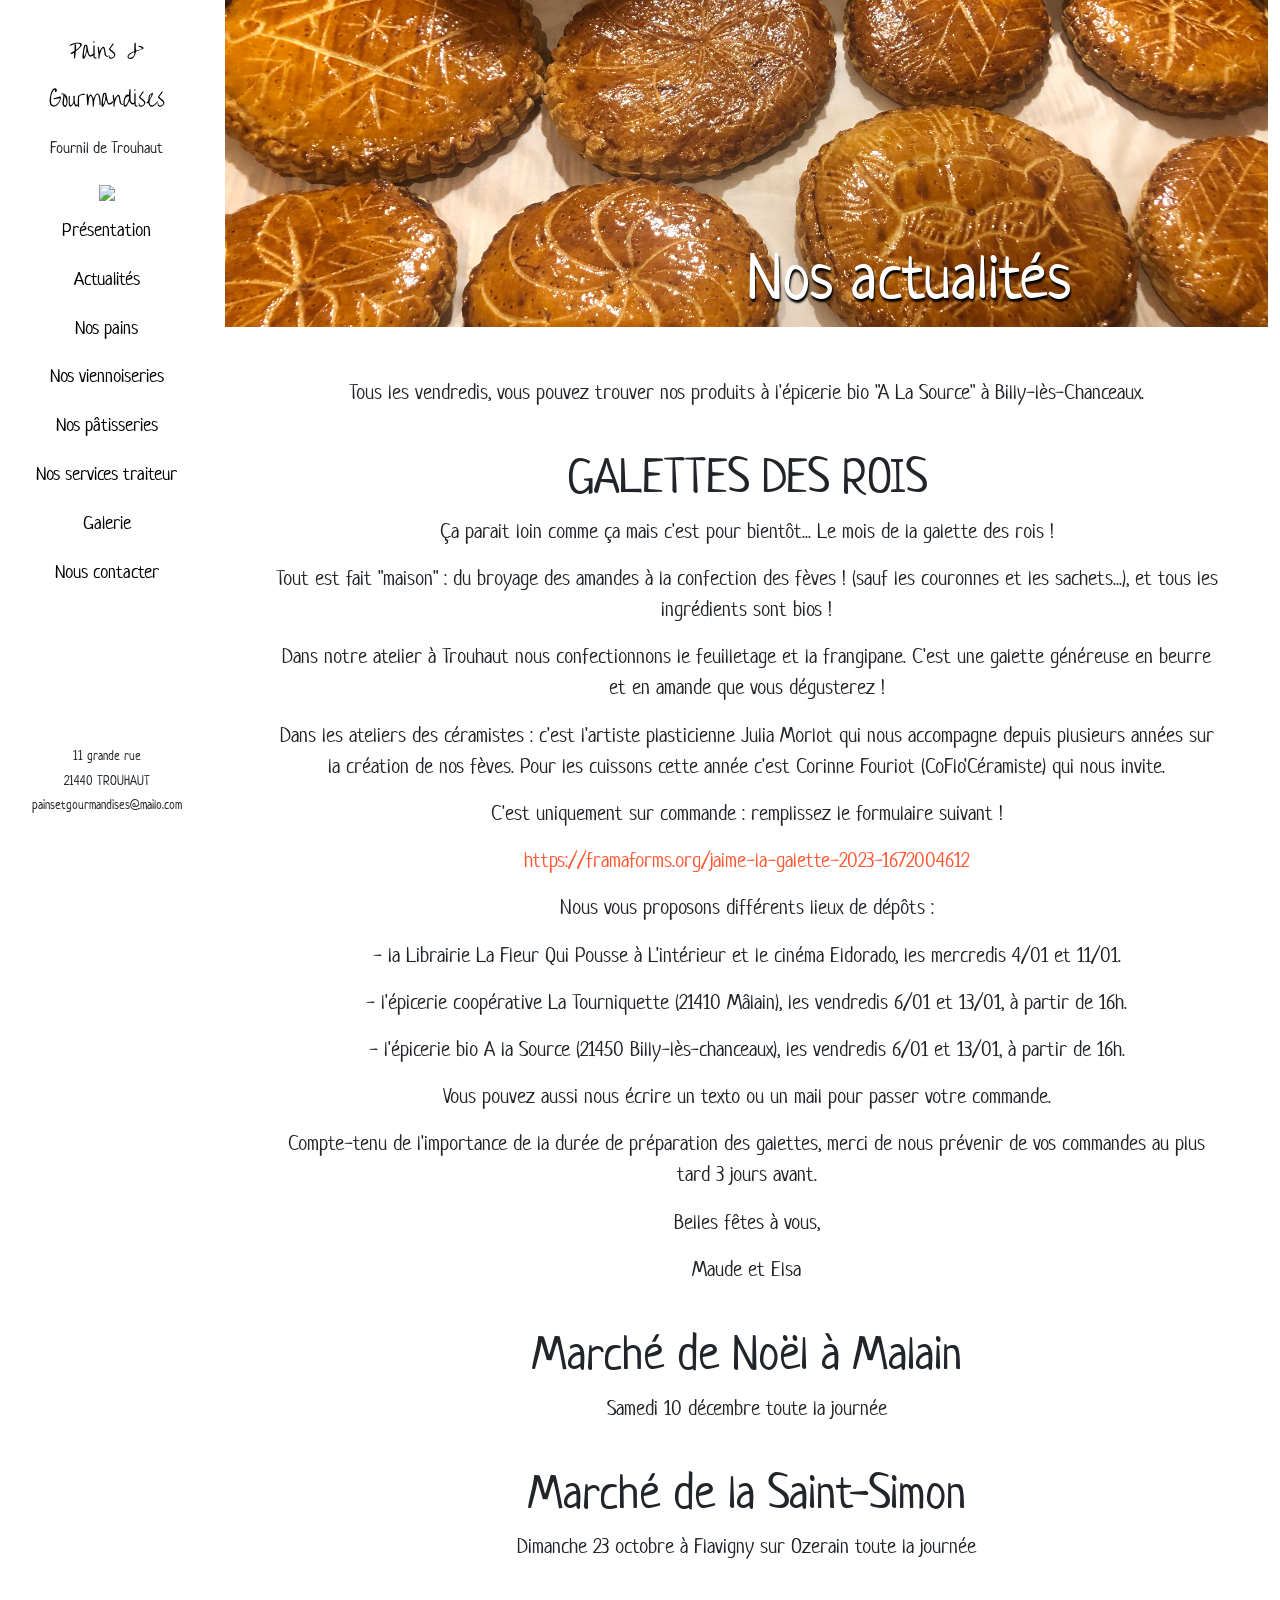
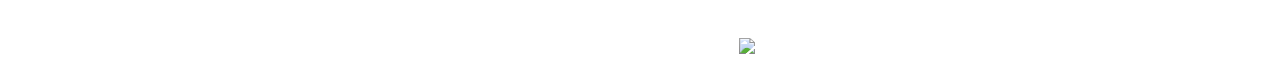
==== actualites.html @ 89eefba8 "Merge pull request #8 from pain-et-gourmandises/master Ajout page Actualités" ====
<!DOCTYPE html>
<html lang="fr">
  <head>
    <meta charset="UTF-8">
    <meta  name="viewport" content="width=device-width, initial-scale=1">

    <title>Pains et Gourmandises</title>

    <link href="https://cdn.jsdelivr.net/npm/bootstrap@5.1.3/dist/css/bootstrap.min.css" rel="stylesheet" integrity="sha384-1BmE4kWBq78iYhFldvKuhfTAU6auU8tT94WrHftjDbrCEXSU1oBoqyl2QvZ6jIW3" crossorigin="anonymous">
    <link rel="stylesheet" href="style.css">
    <link rel="stylesheet" href="https://cdnjs.cloudflare.com/ajax/libs/font-awesome/4.7.0/css/font-awesome.css">

  </head>

   <body>

   <div id="contenu">
     <div class="container-fluid">
       <div class="row">

         <!-- Barre de navigation écran md -->
         <div class="d-none d-md-block col-md-2 fixed-top" style="height: 100%;">
              <div id="colleft">
                <div class="text-center">

                 <div id="logo">
                    <h1><a href="index.html">Pains & Gourmandises</a></h1>
                    <p>Fournil de Trouhaut</p>
                </div>

              <img src="media/separation.jpg" width="60%"/>

                <ul>
                   <li><a href="presentation.html">Présentation</a></li>
                   <li><a href="actualites.html">Actualités</a></li>
                   <li><a href="pains.html">Nos pains</a></li>
                   <li><a href="viennoiseries.html">Nos viennoiseries</a></li>
                   <li><a href="patisseries.html">Nos pâtisseries</a></li>
                   <li><a href="traiteur.html">Nos services traiteur</a></li>
                   <li><a href="galerie.html">Galerie</a></li>
                   <li><a href="nouscontacter.html">Nous contacter</a></li>
                </ul>

                <div id="contact">
                  <p>11 grande rue</p><p>21440 TROUHAUT</p><p>painsetgourmandises@mailo.com</p>
                </div>
              </div>
            </div>
         </div>

         <!-- menu hamburger écran xs et sm -->
         <div class="d-sm-block d-md-none col-sm-12 fixed-top">
           <div id="barnav-xs">
             <div id="logo-xs">
              <a href="index.html">Pains & Gourmandises</a>
            </div>
              <div id="menuburger">
                <label for="menu-cb" class="menu-label">
                  <svg viewBox="0 0 32 32" fill="#ff5733">
                      <rect x="0" y="4" rx="3" ry="3" width="32" height="3" />
                      <rect x="0" y="14" rx="3" ry="3" width="32" height="3" />
                      <rect x="0" y="24" rx="3" ry="3" width="32" height="3" />
                    </svg>              </label>
              <input type="checkbox" id="menu-cb" class="menu-cb">
              <nav class="menu-nav">
                <ul>
                   <li><a href="presentation.html">Présentation</a></li>
                   <li><a href="actualites.html">Actualités</a></li>
                   <li><a href="pains.html">Nos pains</a></li>
                   <li><a href="viennoiseries.html">Nos viennoiseries</a></li>
                   <li><a href="patisseries.html">Nos pâtisseries</a></li>
                   <li><a href="traiteur.html">Nos services traiteur</a></li>
                   <li><a href="galerie.html">Galerie</a></li>
                   <li><a href="nouscontacter.html">Nous contacter</a></li>
                </ul>
              </nav>
              </div>
          </div>
         </div>
                  <div class="d-sm-block d-md-none col-sm-12 vide"></div>



<!-- bandeau -->


<div class="col-md-10 offset-md-2">

  <div class="bandeautitre">
    <img src="media/IMG_2467.JPG" STYLE="WIDTH:100%;" />
    <div class="titre" >
      <h1>Nos actualités</h1>
      </div>
      </div>

<!-- Actualités -->

    <div class="intro">
    <p>Tous les vendredis, vous pouvez trouver nos produits à l'épicerie bio "A La Source" à Billy-lès-Chanceaux.</p>

    <div class="texte">

    <h2>GALETTES DES ROIS </h2>
    <p>Ça parait loin comme ça mais c'est pour bientôt... Le mois de la galette des rois !</p>
    <p> Tout est fait "maison" : du broyage des amandes à la confection des fèves ! (sauf les couronnes et les sachets...), et tous les ingrédients sont bios !</p>
    <p>Dans notre atelier à Trouhaut nous confectionnons le feuilletage et la frangipane. C'est une galette généreuse en beurre et en amande que vous dégusterez !</p>
    <p>Dans les ateliers des céramistes : c'est l'artiste plasticienne Julia Morlot qui nous accompagne depuis plusieurs années sur la création de nos fèves. Pour les cuissons cette année c'est Corinne Fouriot (CoFlo'Céramiste) qui nous invite.</p>
    <p>C'est uniquement sur commande : remplissez le formulaire suivant !</p>
    <p><a href="https://framaforms.org/jaime-la-galette-2023-1672004612" style="color: #ff5733;">https://framaforms.org/jaime-la-galette-2023-1672004612</a></p>
    <p>Nous vous proposons différents lieux de dépôts :</p>
    <p>- la Librairie La Fleur Qui Pousse à L'intérieur et le cinéma Eldorado, les mercredis 4/01 et 11/01.</p>
    <p>- l'épicerie coopérative La Tourniquette (21410 Mâlain), les vendredis 6/01 et 13/01, à partir de 16h.</p>
    <p>- l'épicerie bio A la Source (21450 Billy-lès-chanceaux), les vendredis 6/01 et 13/01, à partir de 16h.</p>
<p>Vous pouvez aussi nous écrire un texto ou un mail pour passer votre commande.</p>
<p>Compte-tenu de l'importance de la durée de préparation des galettes, merci de nous prévenir de vos commandes au plus tard 3 jours avant.</p>
<p>Belles fêtes à vous,<p>
  <p>Maude et Elsa</p>

    <h2>Marché de Noël à Malain</h2>
     <p>Samedi 10 décembre toute la journée</p>

    <h2>Marché de la Saint-Simon</h2>
    <p>Dimanche 23 octobre à Flavigny sur Ozerain toute la journée</p>





    </div>



      <!-- footer -->

      <footer class="footer">
        <img src="media/separation.jpg" width:100% />
      </footer>




                      </div>
                  </div>


                     <!-- jQuery first, then Popper.js, then Bootstrap JS -->
                     <script src="https://code.jquery.com/jquery-3.4.1.slim.min.js" integrity="sha384-J6qa4849blE2+poT4WnyKhv5vZF5SrPo0iEjwBvKU7imGFAV0wwj1yYfoRSJoZ+n" crossorigin="anonymous"></script>
                     <script src="https://cdn.jsdelivr.net/npm/popper.js@1.16.0/dist/umd/popper.min.js" integrity="sha384-Q6E9RHvbIyZFJoft+2mJbHaEWldlvI9IOYy5n3zV9zzTtmI3UksdQRVvoxMfooAo" crossorigin="anonymous"></script>
                  <script src="https://stackpath.bootstrapcdn.com/bootstrap/4.4.1/js/bootstrap.min.js" integrity="sha384-wfSDF2E50Y2D1uUdj0O3uMBJnjuUD4Ih7YwaYd1iqfktj0Uod8GCExl3Og8ifwB6" crossorigin="anonymous"></script>

                    </body>

                  </html>
---- style.css ----
@import url('https://fonts.googleapis.com/css2?family=Dancing+Script:wght@400;500;600;700&display=swap');
@import url('https://fonts.googleapis.com/css2?family=Advent+Pro:wght@100;200;300;400;500;600;700&display=swap');
@import url('https://fonts.googleapis.com/css2?family=Indie+Flower&display=swap');
@import url('https://fonts.googleapis.com/css2?family=EB+Garamond:ital,wght@0,500;0,600;0,700;0,800;1,400;1,500;1,600;1,700;1,800&display=swap');
@import url('https://fonts.googleapis.com/css2?family=Amatic+SC:wght@400;700&family=EB+Garamond:ital,wght@0,500;0,600;0,700;0,800;1,400;1,500;1,600;1,700;1,800&family=Liu+Jian+Mao+Cao&family=Marcellus&family=Neucha&family=Poiret+One&display=swap');

#contenu {
  font-family: 'Neucha', serif;
  display:inline-block;
}

#contenu a {
  color:black;
  text-decoration:none;
}

#contenu a:hover{
  color:#ff5733;
}

#colleft {
  height: 100%;
}

#logo {
  padding-top:20px;
  }

#logo h1 a{
  font-size:2vw;
  font-family: 'Liu Jian Mao Cao', cursive;
}
#logo p {
  margin-top:20px;
  margin-bottom:20px;
}

#colleft img{
  margin-top:5px;
  margin-bottom:5px;
  margin-left:auto;
  margin-right: auto;
}

#colleft ul{
  list-style: none;
  padding-left:inherit;
}

#colleft li{
  font-size:1.5vw;
  padding-top:10px;
  padding-bottom:10px;
}



#contact{
  margin-top:150px;
}


#contact p{
  margin-top:5px;
  margin-bottom:5px;
  font-size:1vw;
}

/* barnav xs */

#barnav-xs{
  background-color: white;
  height:90px;
}

#logo-xs a{
  float:left;
  margin:25px;
  font-size:7vw;
  font-family: 'Liu Jian Mao Cao', cursive;
}

svg{
  position:fixed;
  top:32px;
  right:40px;
  height:32px;
  width:32px;
}

.menu-label,
.menu-cb{
  appearance:none;
}


.menu-nav ul{
  list-style: none;
  font-size: 5vw;
  margin-bottom:30px;
}

.menu-nav{
  display:none;
  padding-top:110px;
  background-color:white;
  font-size:5vw;
  padding-bottom: 10px;
}
.menu-nav li{
    padding-left:10px;
    padding-bottom:15px;
}
.menu-cb:checked ~ .menu-nav{
  display:block;
}

.vide{
  height: 100px;
}


/* photo en galery */

.galery img {
  padding-bottom:24px;
}

.galery-mozaique img{
  width:24%;
  padding:1%;
}

/* Presentation*/

.titrepage h1{
  padding-top:40px;
  text-align: center;
  font-size:4vw;
}

#textepresentation{
  padding:20px;
  background-color: white;
  position:relative;
  left:350px;
  bottom:230px;
  width:500px;
}

.exergue {
  font-size:5vw;
  padding-top:200px;
}


/* Pages */

 .bandeautitre {
   position:relative;
   width: 100%;
}

.titre h1{
  color:white;
  font-size: 5vw;
  position:absolute;
  text-shadow: 1px 3px 2px black;
  top:73%;
  left:50%;

}

.bandeausoustitre{
  position:relative;
  margin-left:10%;
  margin-top:50px;
}
.bandeausoustitre img{
  width:50%;
}

.soustitre h2{
position:absolute;
font-size:6vw;
text-shadow: 1px 3px 2px white;
top:74%;
left:42%;
}

.page h2{
  font-size:4rem;
  position:relative;
  top:60%;
}

.intro {
  margin-top:50px;
  margin-bottom:5px;
}
.intro p {
  font-size:1.3rem;
  text-align: center;
  margin-left: 50px;
  margin-right: 50px;
}

.texte h2 {
  text-align: center;
  font-size:3rem;
  margin-top:40px;
  margin-bottom:10px;
}
.texte h3 {
  text-align: center;
  font-size:2rem;
  margin-top:40px;
  margin-bottom:10px;
}

.texte p {
  text-align: center;
  font-size:1.3rem;
  margin-left: 50px;
  margin-right: 50px;
}

.texteproduit {
  padding-top:5%;
  padding-left:10%;
}
.texteproduit h3{
  text-align: left;
  padding-top:3%;
  text-decoration: underline;
  cursor:pointer;
}

/* footer */
.footer {
  text-align: center;
  margin-top:70px;
  margin-bottom:10px;
}

/* checkbox produits */
.description-cb {
position:relative;
}
.description-cb p{
  font-size:1.1rem;
}

.img-cb img{
  width:35%;
  position:relative;
  left:5%;
  margin-top:20px;
  margin-bottom: 40px;
}

.pomme-label,
.pomme-cb,
.amandirepoire-label,
.amandinepoire-cb,
.citronmerengue-label,
.citronmerengue-cb,
.tartechocolat-label,
.tartechocolat-cb,
.foretnoire-label,
.foretnoire-cb,
.pavlova-cb,
.pavlova-label,
.royal-label,
.royal-cb,
.macarons-label,
.macarons-cb,
.opera-label,
.opera-cb,
.parisbrest-label,
.parisbrest-cb,
.financiers-label,
.financiers-cb,
.financiersframboiseromarin-label,
.financiersframboiseromarin-cb,
.cookiessarrasinnoisette-label,
.cookiessarrasinnoisette-cb,
.canneles-label,
.canneles-cb{
  appearance:none;
}

.descriptionpomme{
  display:none;
}
.pomme-cb:checked ~ .descriptionpomme{
  display:block;
}

.descriptionamandinepoire{
  display:none;
}
.amandinepoire-cb:checked ~ .descriptionamandinepoire{
  display:block;
}

.descriptioncitronmerengue{
  display:none;
}
.citronmerengue-cb:checked ~ .descriptioncitronmerengue{
  display:block;
}

.descriptiontartechocolat{
  display:none;
}
.tartechocolat-cb:checked ~ .descriptiontartechocolat{
  display:block;
}

.descriptionforetnoire{
  display:none;
}
.foretnoire-cb:checked ~ .descriptionforetnoire{
  display:block;
}

.descriptionpavlova{
  display: none;
}
.pavlova-cb:checked ~ .descriptionpavlova{
  display: block;
}

.descriptionroyal{
  display:none;
}
.royal-cb:checked ~ .descriptionroyal{
  display:block;
}

.descriptionmacarons{
  display:none;
}
.macarons-cb:checked ~ .descriptionmacarons{
  display:block;
}

.descriptionopera{
  display:none;
}
.opera-cb:checked ~ .descriptionopera{
  display:block;
}

.descriptionparisbrest{
  display:none;
}
.parisbrest-cb:checked ~ .descriptionparisbrest{
  display:block;
}

.descriptionfinanciers{
  display:none;
}
.financiers-cb:checked ~ .descriptionfinanciers{
  display:block;
}

.descriptionfinanciersframboiseromarin{
  display:none;
}
.financiersframboiseromarin-cb:checked ~ .descriptionfinanciersframboiseromarin{
  display:block;
}

.descriptioncookiessarrasinnoisette{
  display:none;
}
.cookiessarrasinnoisette-cb:checked ~ .descriptioncookiessarrasinnoisette{
  display:block;
}

.descriptioncanneles{
  display:none;
}
.canneles-cb:checked ~ .descriptioncanneles{
  display:block;
}
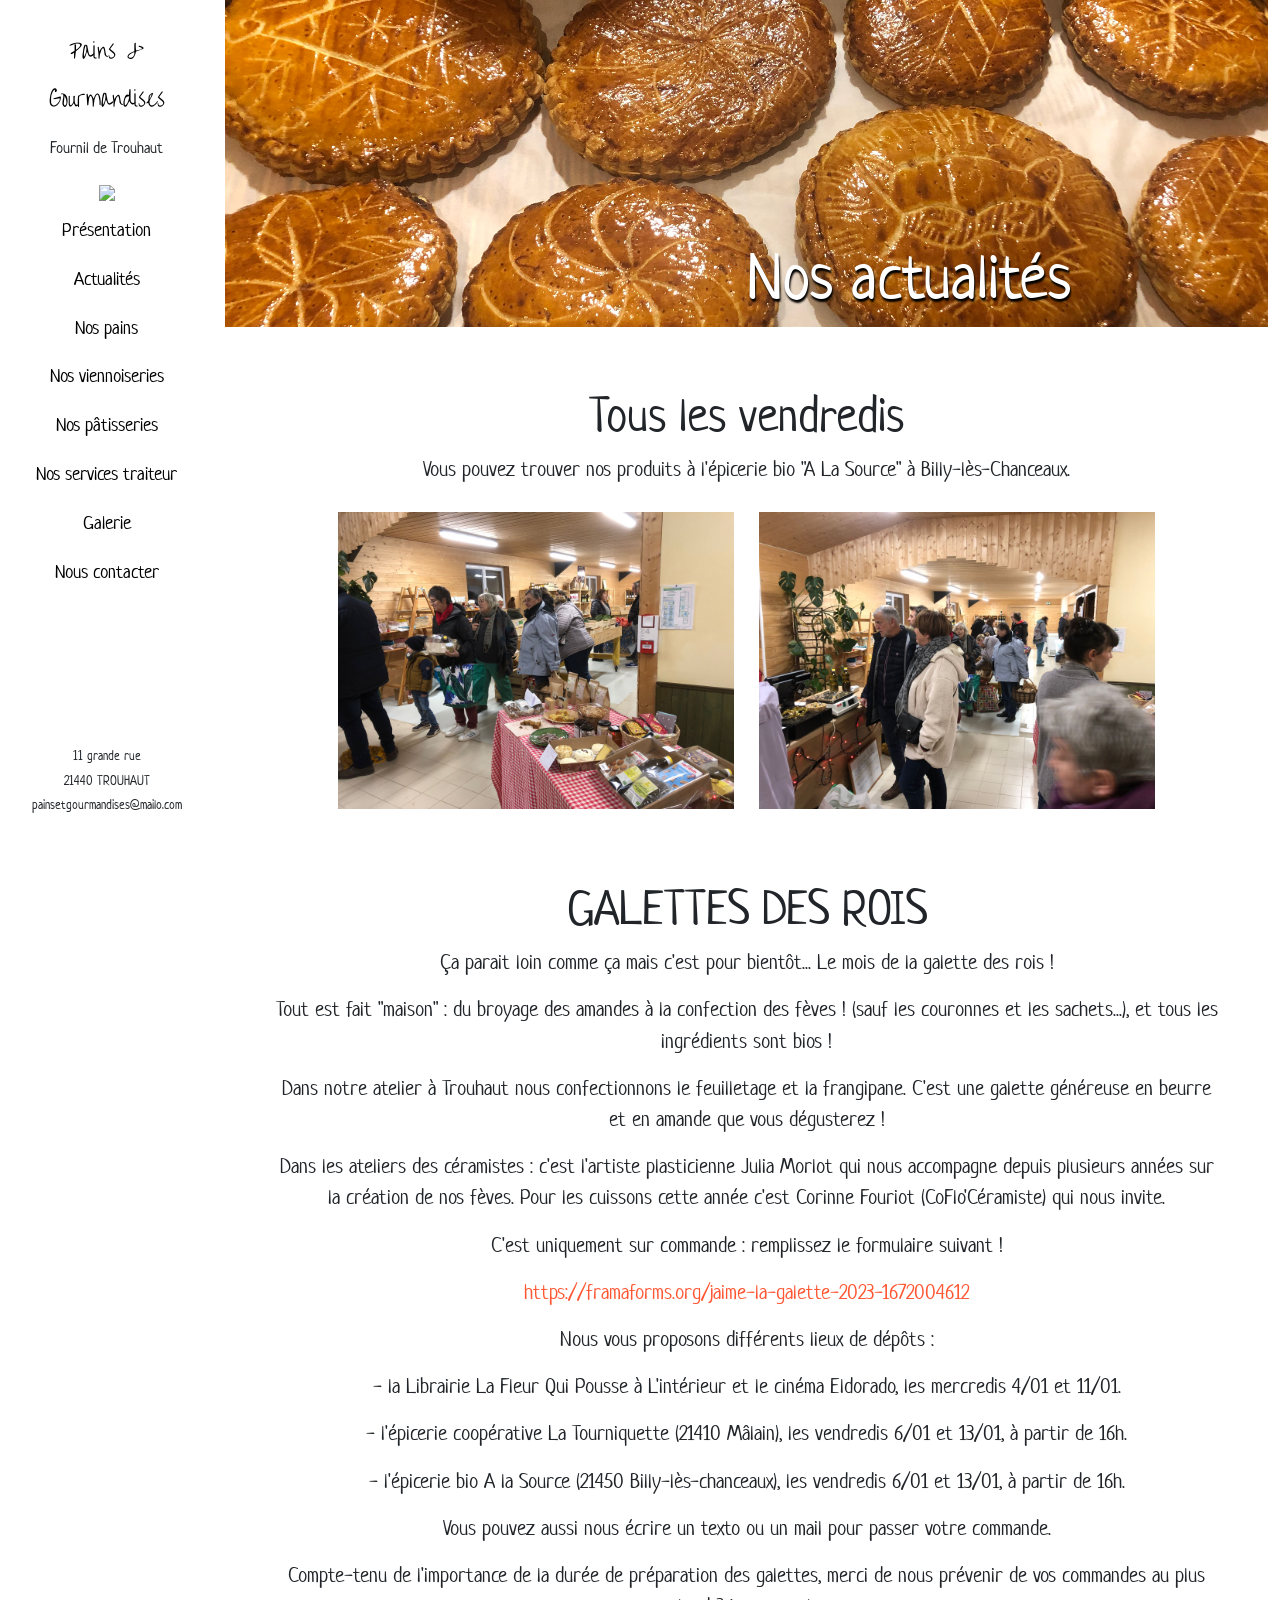
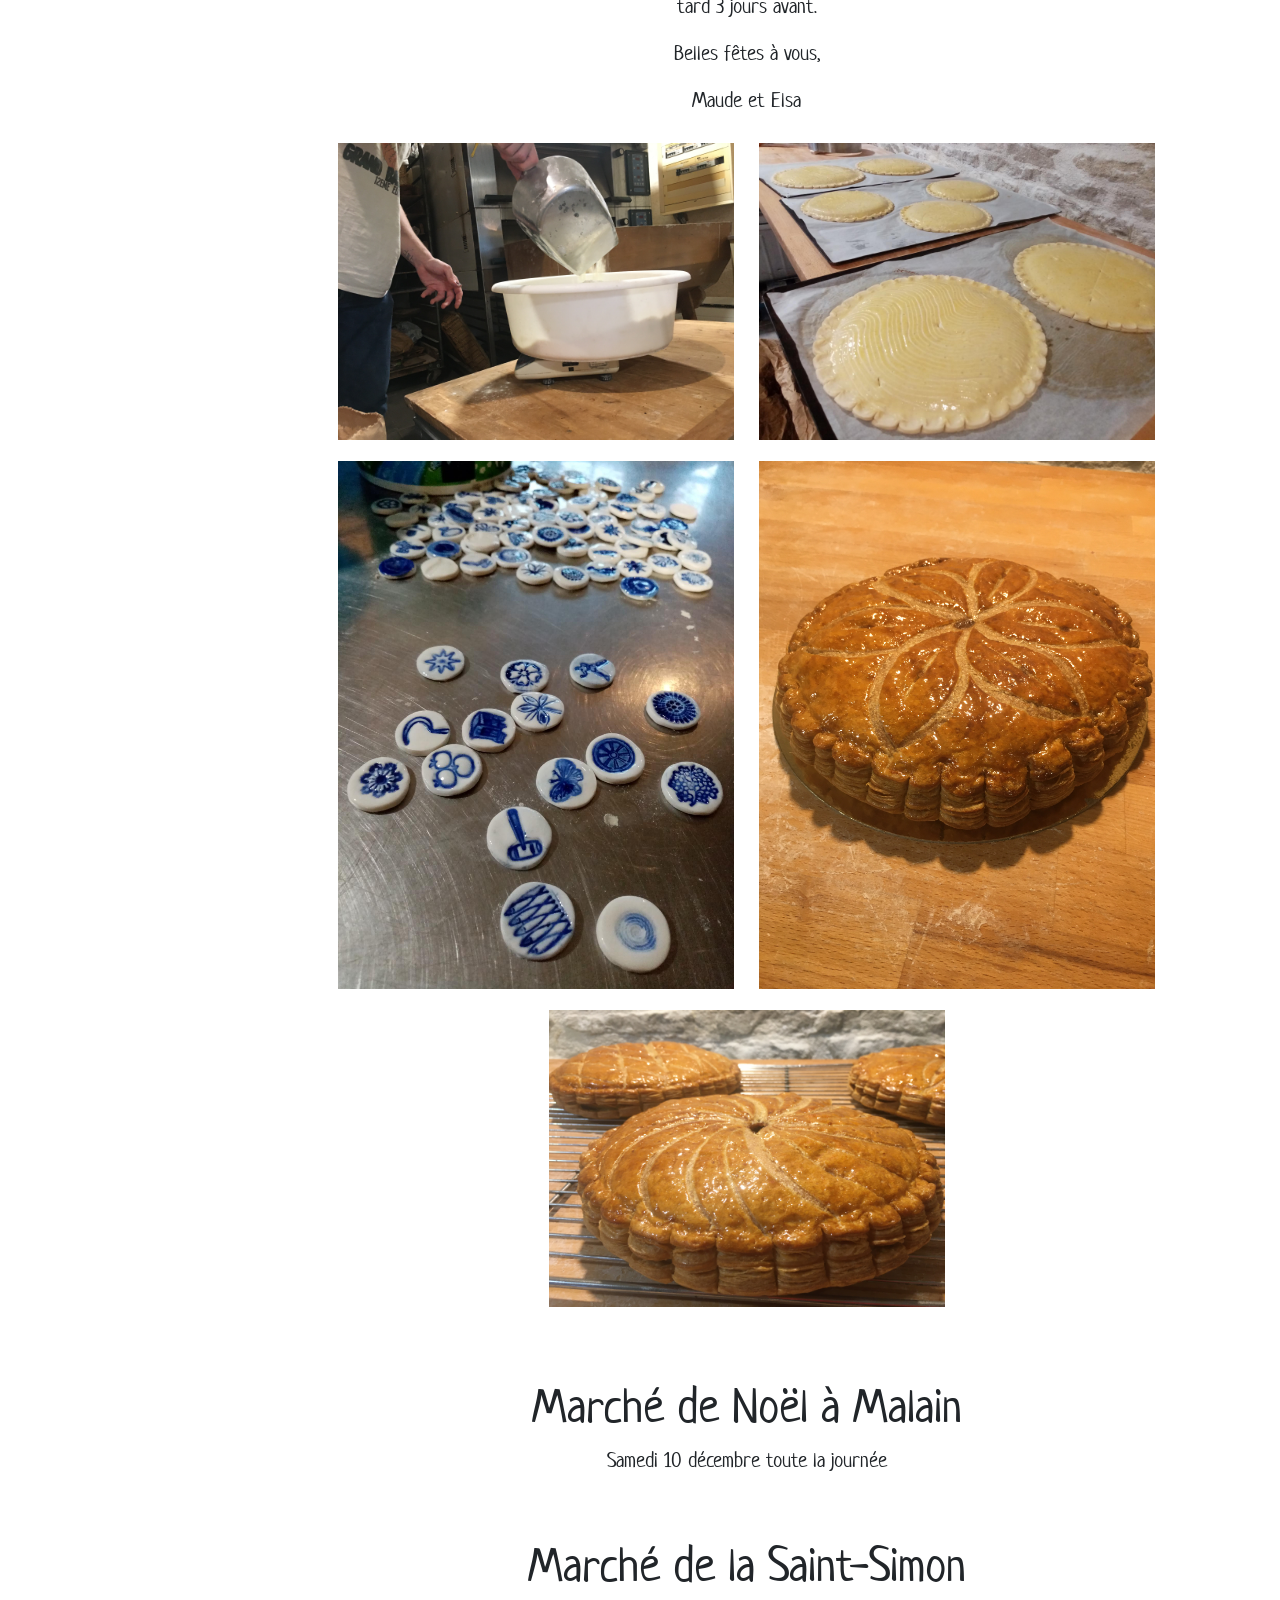
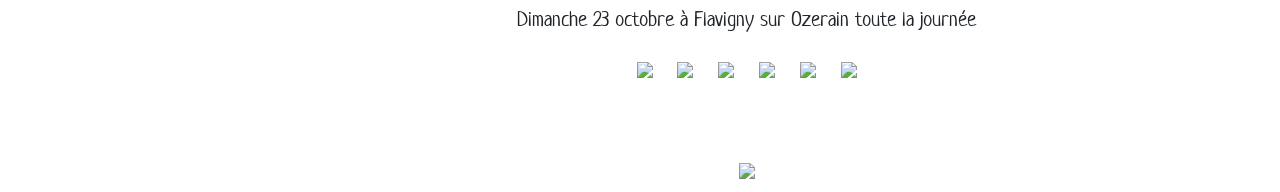
==== commit 848d8272: "Merge pull request #9 from pain-et-gourmandises/master Ajout photos actualités" ====
--- a/actualites.html
+++ b/actualites.html
@@ -95,8 +95,13 @@
 
 <!-- Actualités -->
 
-    <div class="intro">
-    <p>Tous les vendredis, vous pouvez trouver nos produits à l'épicerie bio "A La Source" à Billy-lès-Chanceaux.</p>
+    <div class="texte">
+    <h2>Tous les vendredis</h2>
+    <p>Vous pouvez trouver nos produits à l'épicerie bio "A La Source" à Billy-lès-Chanceaux.</p>
+    <div class="image">
+    <a href="media/source1.jpg"><img src="media/source1.jpg" /></a>
+    <a href="media/source2.jpg"><img src="media/source2.jpg" /></a>
+     </div>
 
     <div class="texte">
 
@@ -115,12 +120,28 @@
 <p>Compte-tenu de l'importance de la durée de préparation des galettes, merci de nous prévenir de vos commandes au plus tard 3 jours avant.</p>
 <p>Belles fêtes à vous,<p>
   <p>Maude et Elsa</p>
+  <div class="image">
+    <a href="media/galettes/galette1.JPG"><img src="media/galettes/galette1.JPG" /></a>
+    <a href="media/galettes/galette4.JPG"><img src="media/galettes/galette4.JPG" /></a>
+    <a href="media/galettes/galette3.JPG"><img src="media/galettes/galette3.JPG" /></a>
+    <a href="media/galettes/galette6.JPG"><img src="media/galettes/galette6.JPG" /></a>
+    <a href="media/galettes/galette7.JPG"><img src="media/galettes/galette7.JPG" /></a>
+  </div>
+
 
     <h2>Marché de Noël à Malain</h2>
      <p>Samedi 10 décembre toute la journée</p>
 
     <h2>Marché de la Saint-Simon</h2>
     <p>Dimanche 23 octobre à Flavigny sur Ozerain toute la journée</p>
+    <div class="image">
+      <a href="media/flavigny/IMG_4337.JPG"><img src="media/flavigny/IMG_4337.JPG" /></a>
+      <a href="media/flavigny/IMG_4340.JPG"><img src="media/flavigny/IMG_4340.JPG" /></a>
+      <a href="media/flavigny/IMG_4338.JPG"><img src="media/flavigny/IMG_4338.JPG" /></a>
+      <a href="media/flavigny/IMG_4339.JPG"><img src="media/flavigny/IMG_4339.JPG" /></a>
+      <a href="media/flavigny/IMG_4341.JPG"><img src="media/flavigny/IMG_4341.JPG" /></a>
+      <a href="media/flavigny/IMG_4342.JPG"><img src="media/flavigny/IMG_4342.JPG" /></a>
+    </div>
 
 
 
--- a/style.css
+++ b/style.css
@@ -208,7 +208,7 @@
 .texte h2 {
   text-align: center;
   font-size:3rem;
-  margin-top:40px;
+  margin-top:60px;
   margin-bottom:10px;
 }
 .texte h3 {
@@ -223,6 +223,15 @@
   font-size:1.3rem;
   margin-left: 50px;
   margin-right: 50px;
+}
+
+.image {
+  text-align: center;
+}
+
+.image img{
+  width:40%;
+  padding:1%;
 }
 
 .texteproduit {
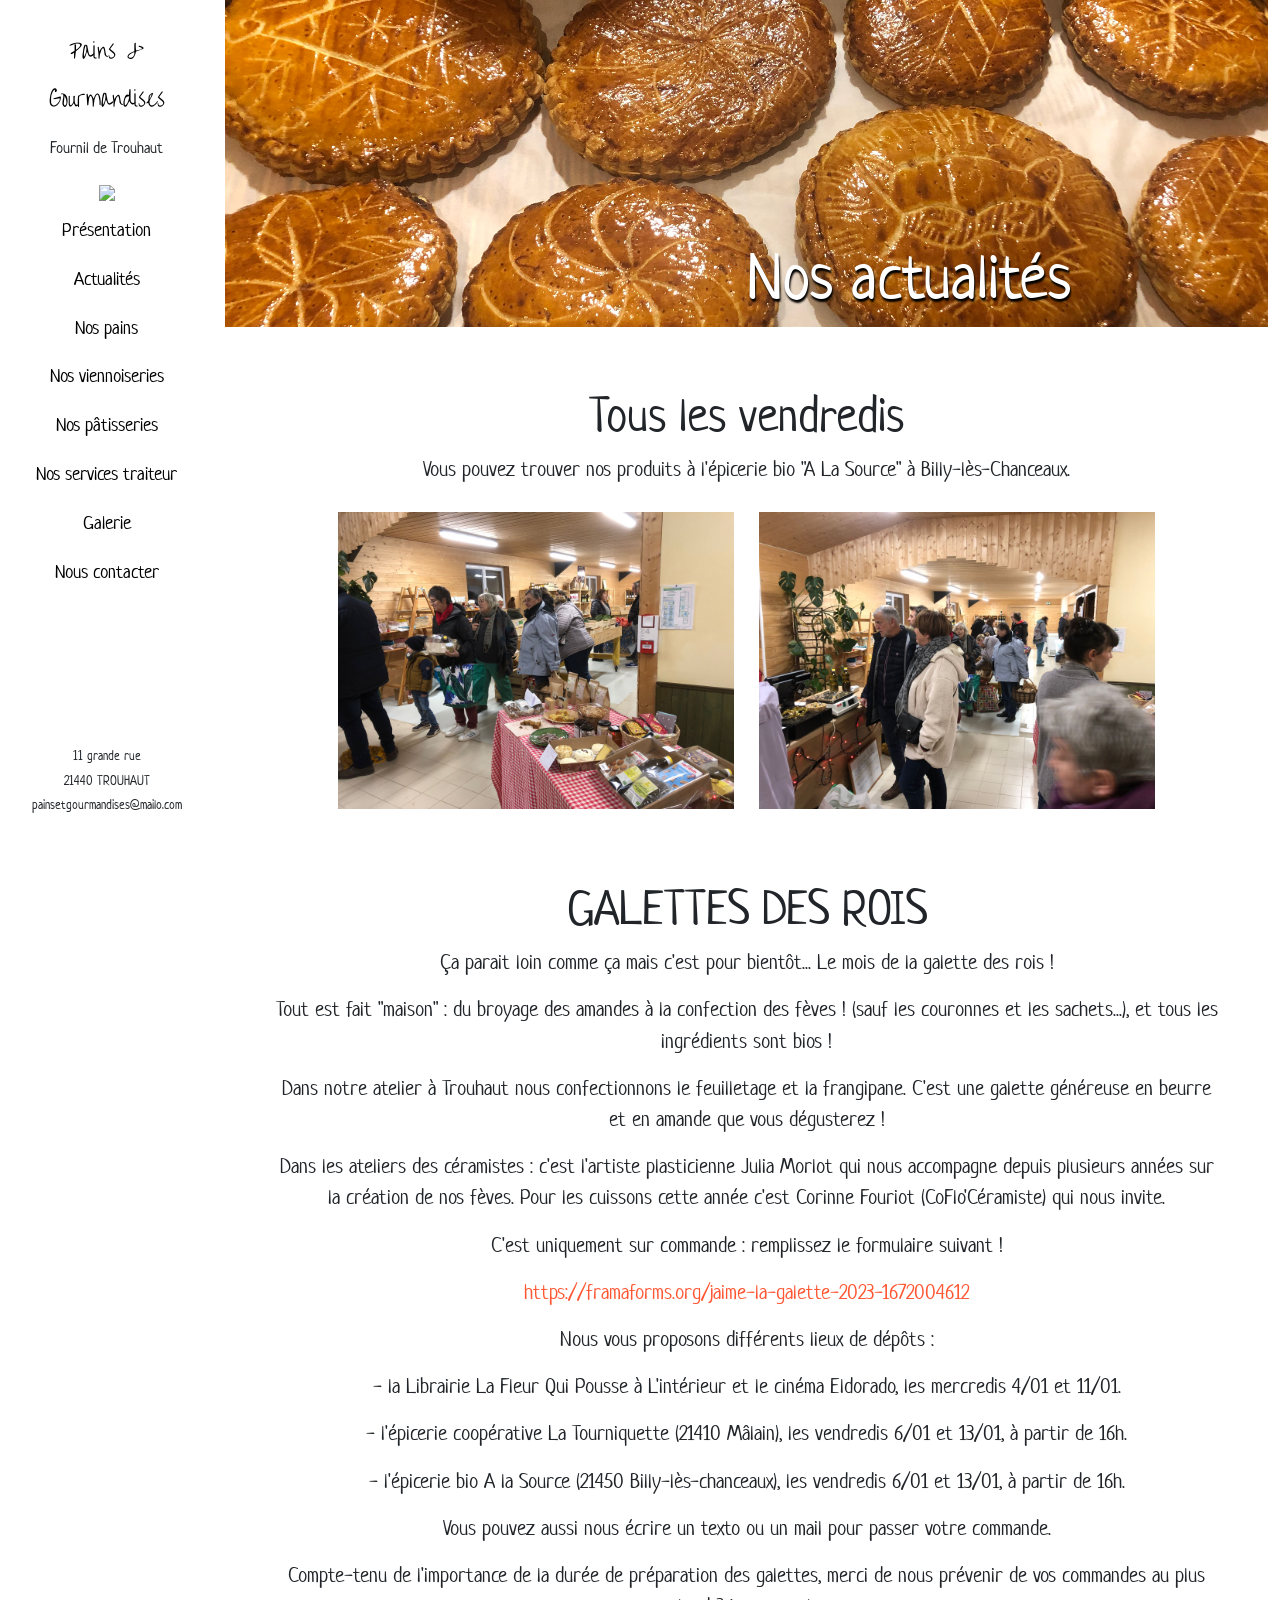
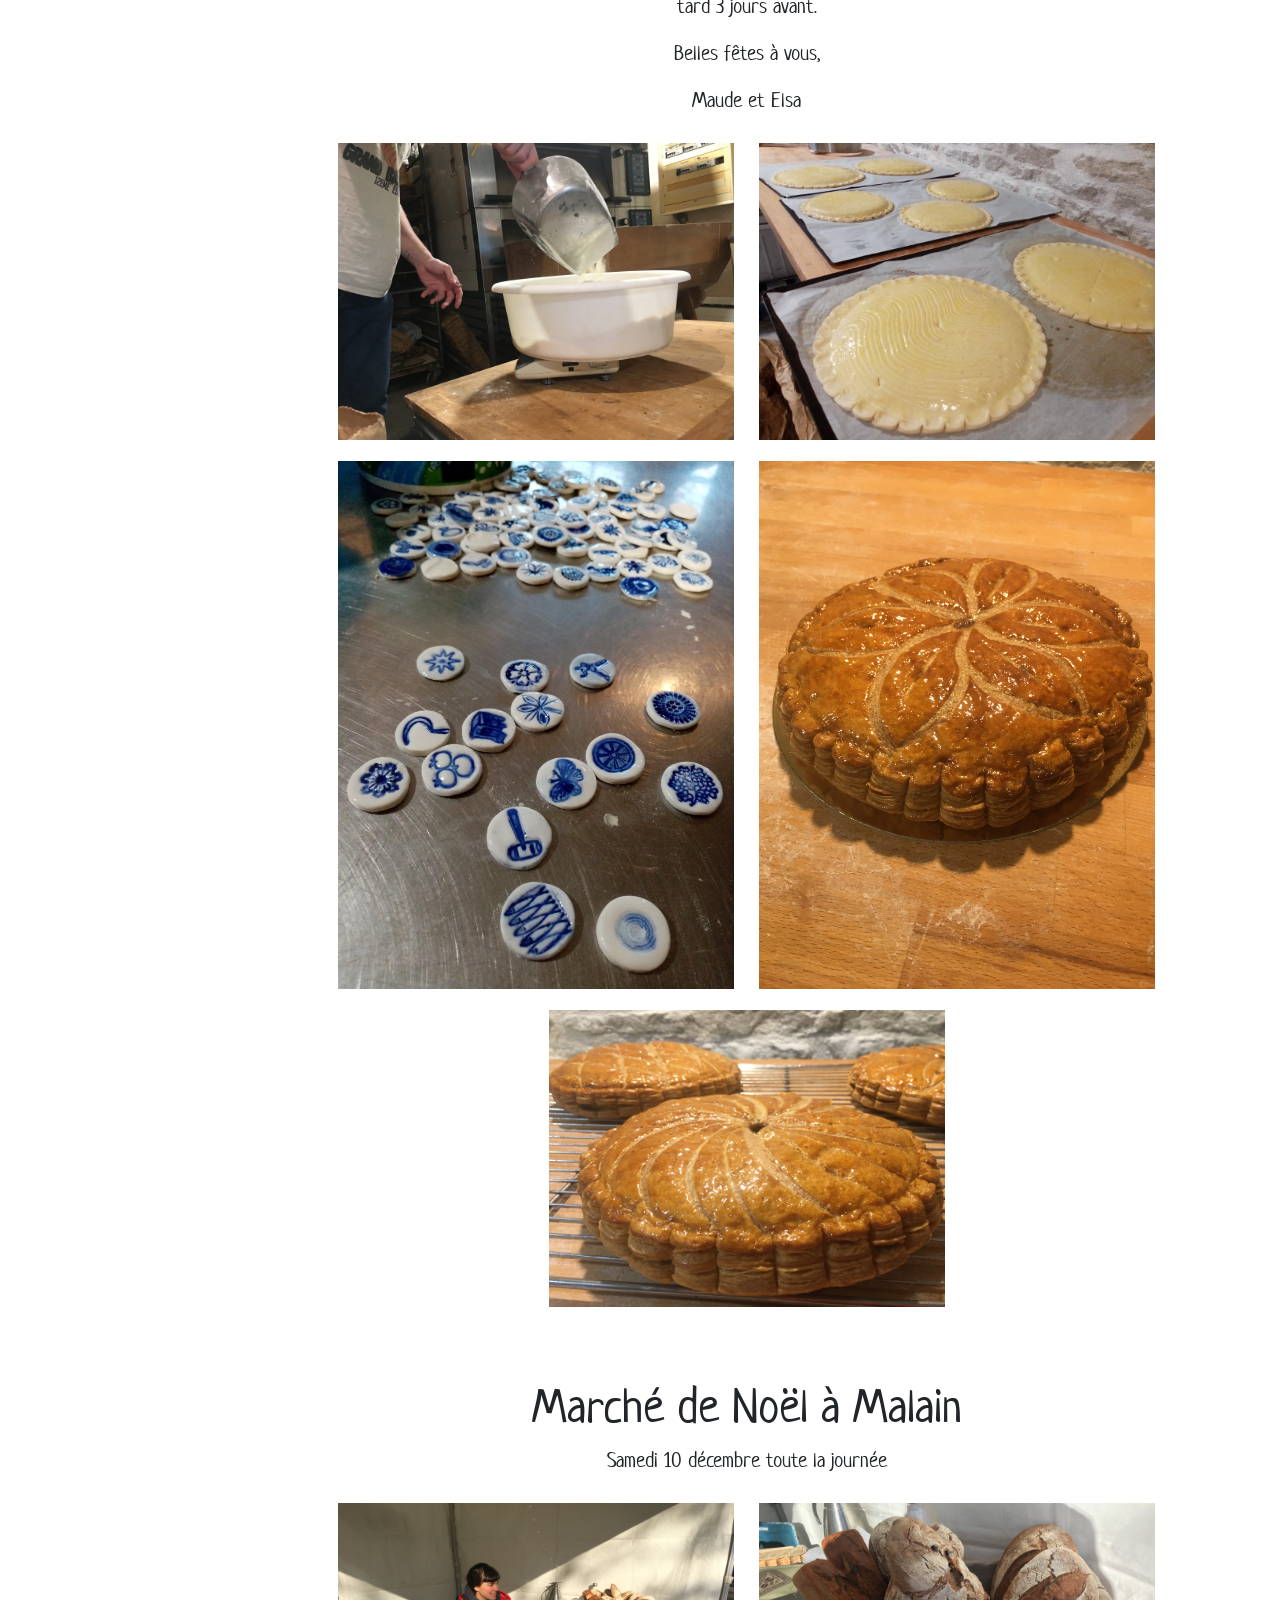
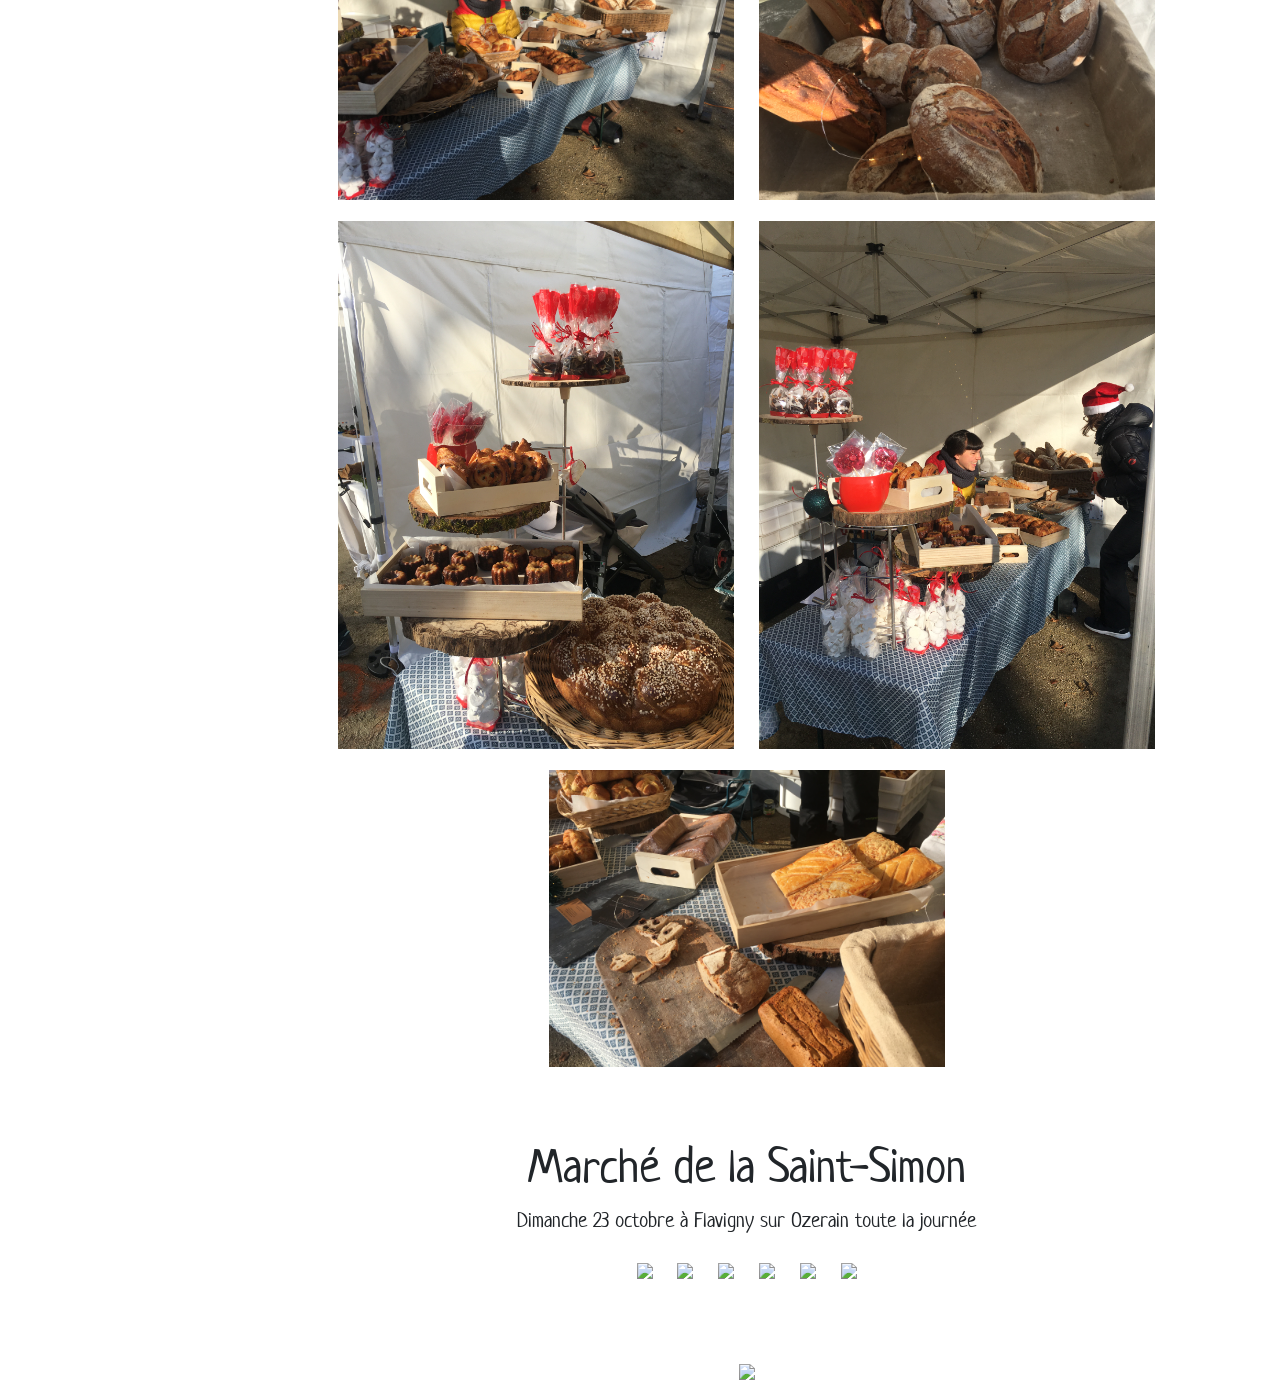
==== commit 791bd79b: "Merge pull request #10 from pain-et-gourmandises/master Ajout photo actualité malain" ====
--- a/actualites.html
+++ b/actualites.html
@@ -128,9 +128,15 @@
     <a href="media/galettes/galette7.JPG"><img src="media/galettes/galette7.JPG" /></a>
   </div>
 
-
     <h2>Marché de Noël à Malain</h2>
      <p>Samedi 10 décembre toute la journée</p>
+     <div class="image">
+       <a href="media/malain/malain1.JPG"><img src="media/malain/malain1.JPG" /></a>
+       <a href="media/malain/malain2.JPG"><img src="media/malain/malain2.JPG" /></a>
+       <a href="media/malain/malain3.JPG"><img src="media/malain/malain3.JPG" /></a>
+       <a href="media/malain/malain4.JPG"><img src="media/malain/malain4.JPG" /></a>
+       <a href="media/malain/malain5.JPG"><img src="media/malain/malain5.JPG" /></a>
+   </div>
 
     <h2>Marché de la Saint-Simon</h2>
     <p>Dimanche 23 octobre à Flavigny sur Ozerain toute la journée</p>
